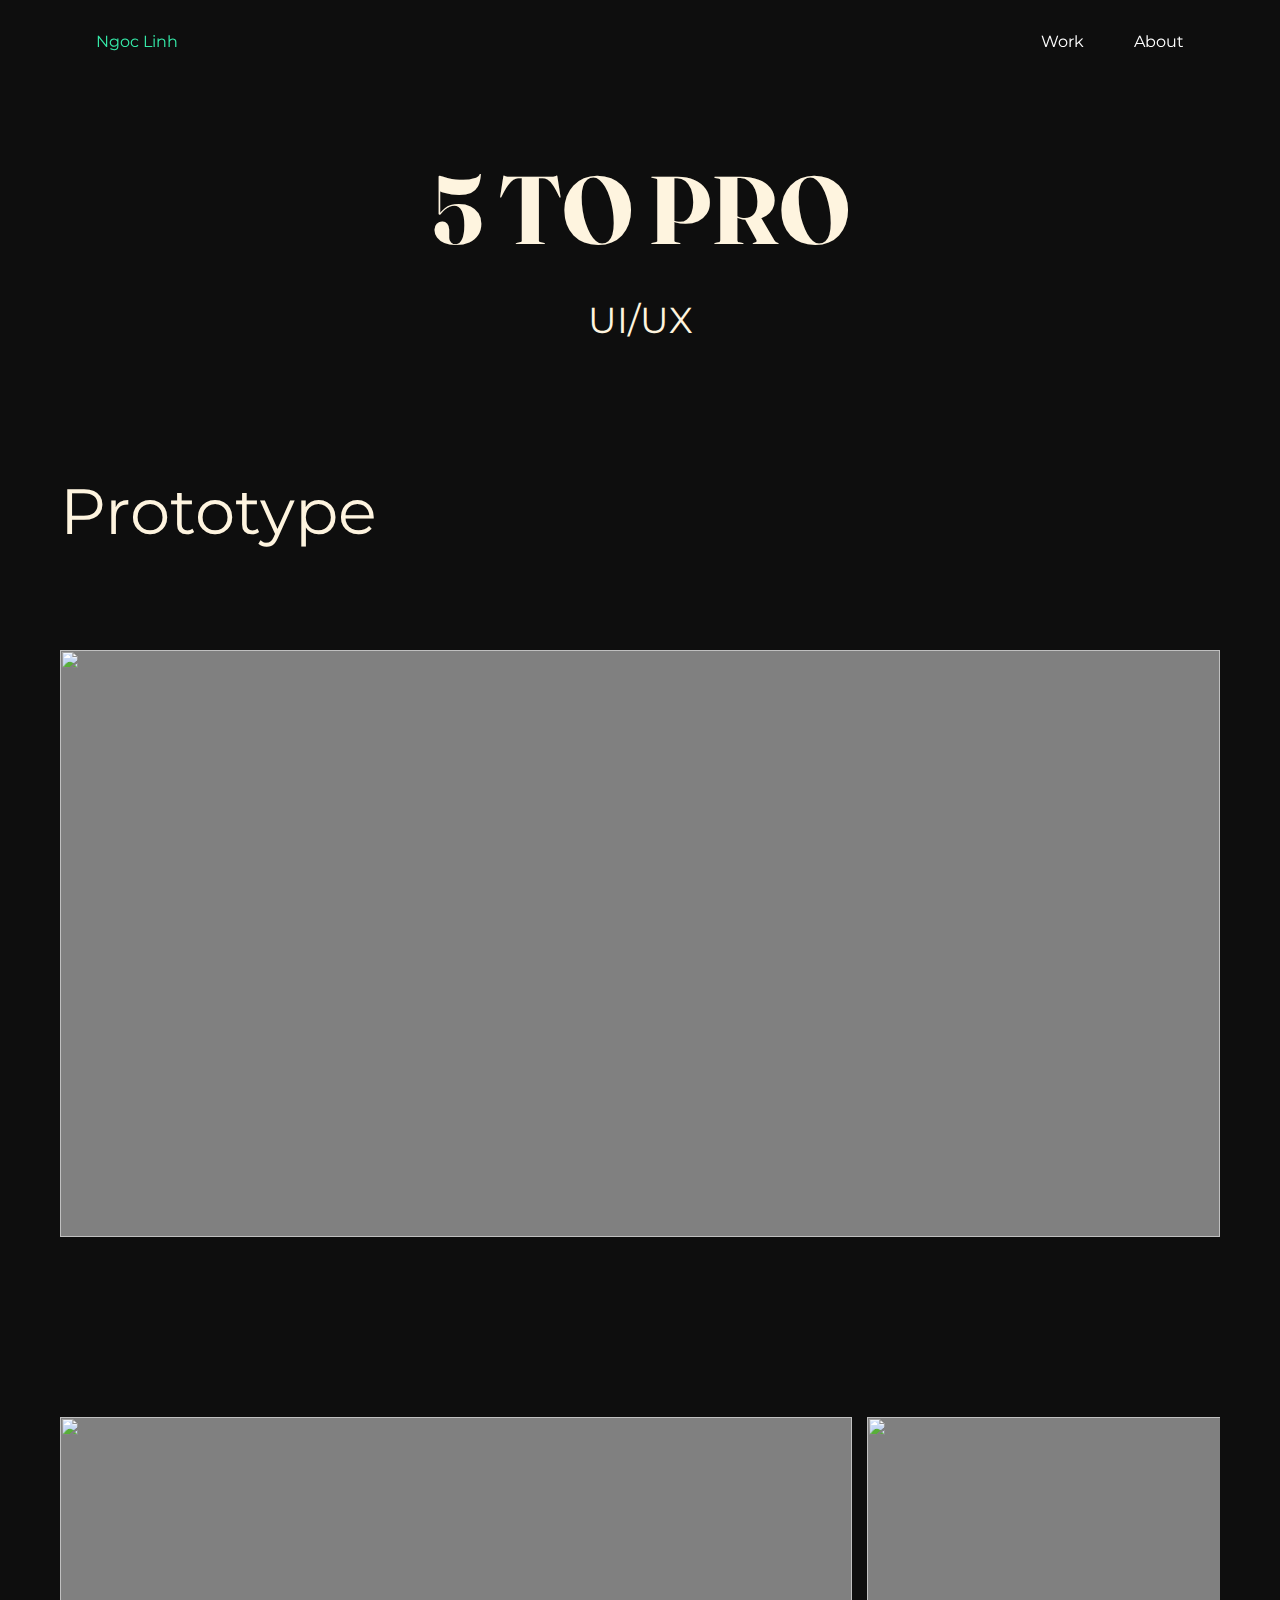
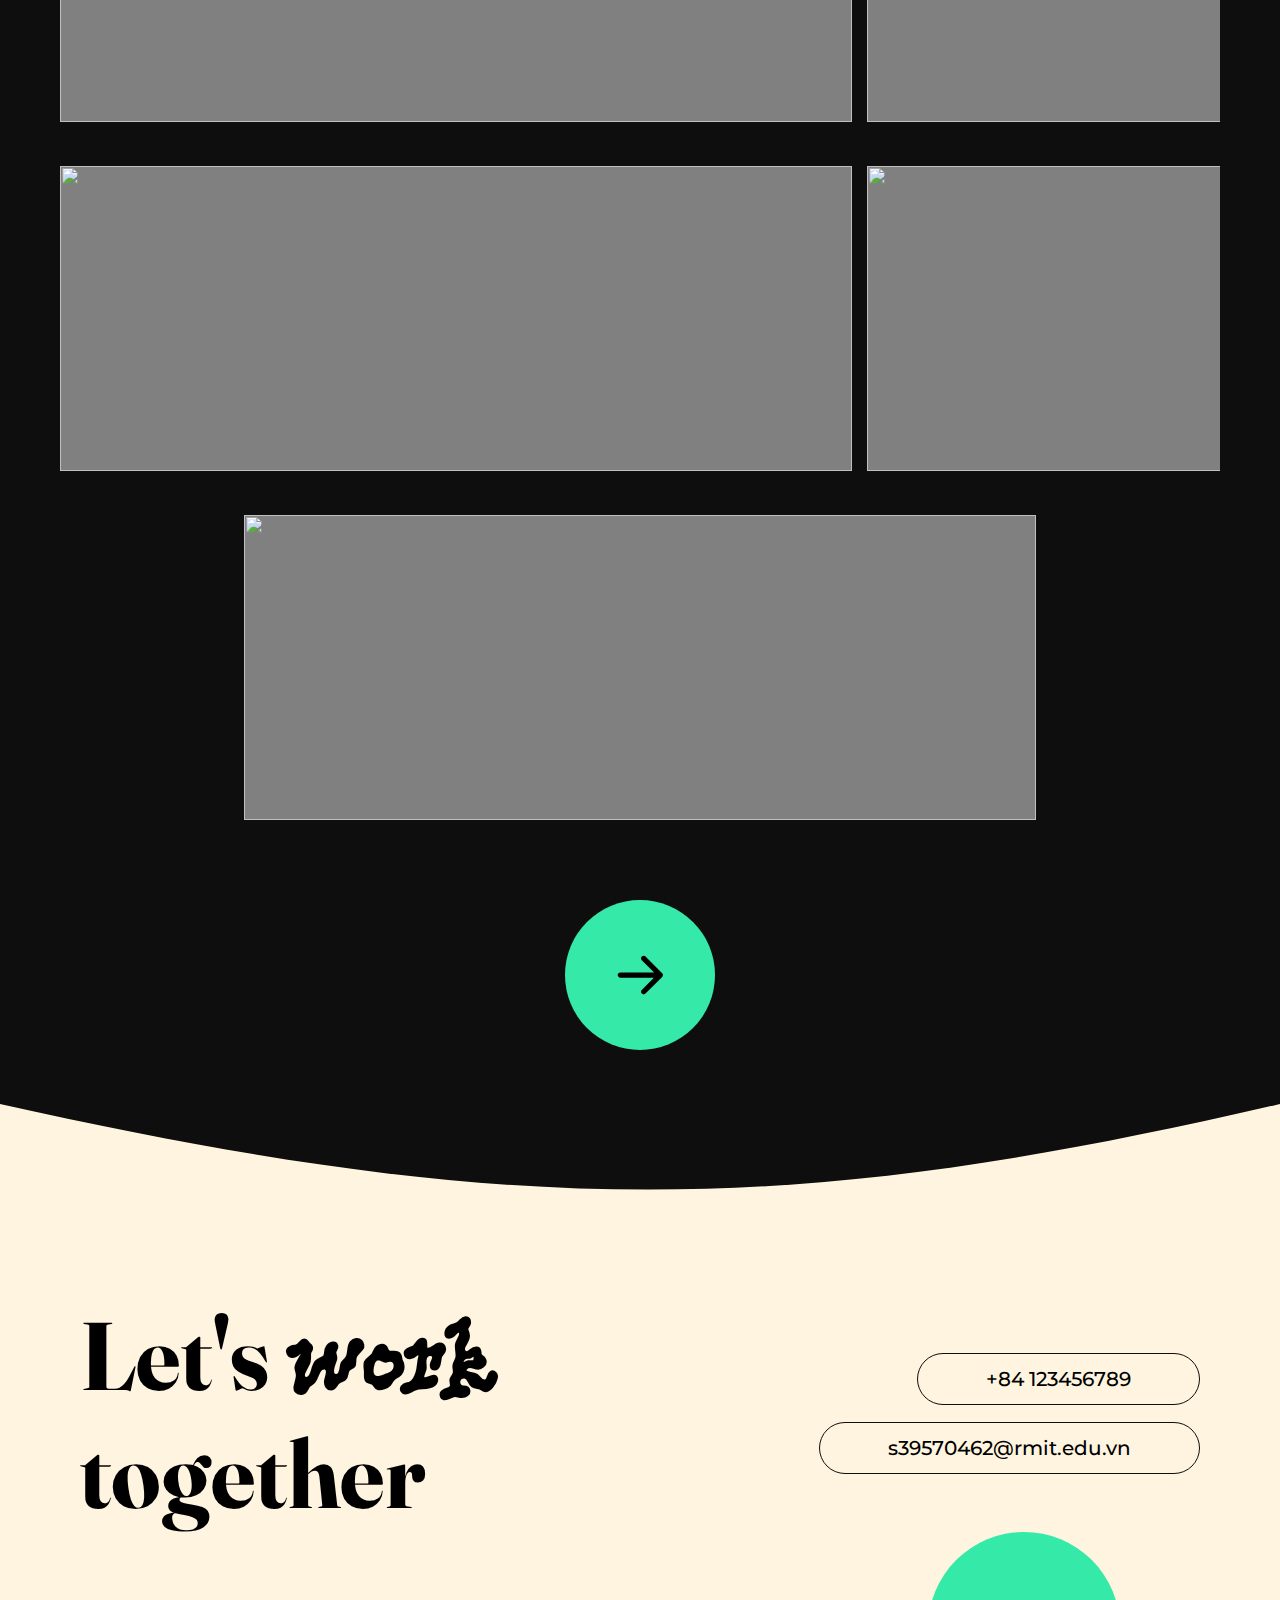
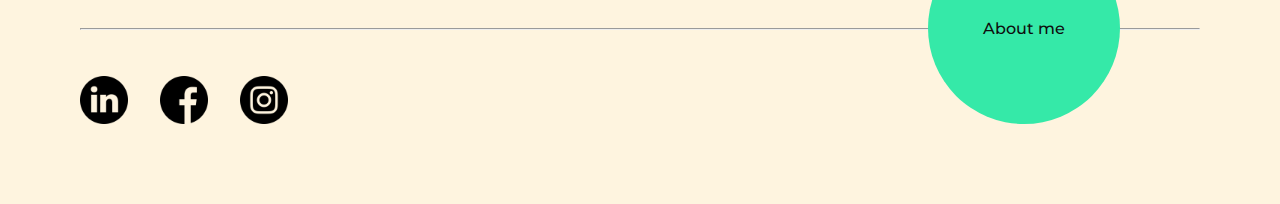
==== 5topro.html @ 60afc67a "update" ====
<!DOCTYPE html>
<html lang="en">
	<head>
		<!-- BASIC META TAGS -->
		<meta charset="UTF-8" />
		<meta http-equiv="X-UA-Compatible" content="IE=edge" />
		<meta name="viewport" content="width=device-width, initial-scale=1.0" />
		<!-- description of the page (ideally, 150-160 words) -->
		<meta
			name="description"
			content="This is a portfolio webpage for assignment 2 by Ngoc Linh who is a designer."
		/>
		<meta
			name="keywords"
			content="HTML, css, portfolio, designer, sound, uiux, developer"
		/>
		<meta name="author" content="Ngoc Linh" />
		<!-- link favicon -->
		<link rel="icon" href="./img/favicon.ico" type="image/x-icon" />
		<!-- link css -->
		<link rel="stylesheet" href="./global.css" />
		<link rel="stylesheet" href="./work-item.css" />
		<link rel="stylesheet" href="./5topro.css" />
		<!-- link fonts -->
		<link rel="preconnect" href="https://fonts.googleapis.com" />
		<link rel="preconnect" href="https://fonts.gstatic.com" crossorigin />
		<link
			href="https://fonts.googleapis.com/css2?family=Fraunces:opsz,wght@9..144,400;9..144,500;9..144,600&display=swap"
			rel="stylesheet"
		/>
		<link rel="stylesheet" href="PicNic-Regular.otf" />
		<link rel="preconnect" href="https://fonts.googleapis.com" />
		<link rel="preconnect" href="https://fonts.gstatic.com" crossorigin />
		<link
			href="https://fonts.googleapis.com/css2?family=Fraunces:opsz,wght@9..144,400;9..144,500;9..144,600&family=Montserrat:wght@400;500;600;700&display=swap"
			rel="stylesheet"
		/>
		<link rel="preconnect" href="https://fonts.googleapis.com" />
		<link rel="preconnect" href="https://fonts.gstatic.com" crossorigin />
		<link
			href="https://fonts.googleapis.com/css2?family=Fraunces:opsz,wght@9..144,400;9..144,500;9..144,600&family=Montserrat:wght@400;500;600;700&display=swap"
			rel="stylesheet"
		/>
		<title>Ngoc Linh</title>
	</head>

	<body>
		<nav>
			<a href="./index.html">Ngoc Linh</a>
			<div class="nav__button">
				<a href="./work.html">Work</a>
				<a href="./about.html">About</a>
			</div>
		</nav>
		<main id="main">
			<div class="title">
				<h1>5 TO PRO</h1>
				<h2>UI/UX</h2>
			</div>
			<h2>Prototype</h2>
			<img class="main-img" src="" alt="" />
			<div class="show">
				<div>
					<div class="group">
						<img src="" alt="" />
						<img class="reversed" src="" alt="" />
					</div>
					<div class="group">
						<img src="" alt="" />
						<img class="reversed" src="" alt="" />
					</div>
					<img src="" alt="" />
				</div>
			</div>
			<a class="bottom-btn" href=""
				><img src="./img/right-arrow.svg" alt=""
			/></a>
		</main>
		<img class="main-bottom" src="./img/content_bottom.svg" alt="" />

		<footer>
			<div class="info">
				<h3 class="message">
					Let's <span class="PicNic_p"> work</span> together
				</h3>
				<div class="contact">
					<p>+84 123456789</p>
					<p>s39570462@rmit.edu.vn</p>
				</div>
			</div>
			<div class="more">
				<hr />
				<a href="./about.html"
					><button class="about_me_btn">About me</button></a
				>
				<div class="social-img">
					<img src="./img/linkedin.png" alt="linkin" />
					<img src="./img/facebook.png" alt="fb" />
					<img src="./img/instagram.png" alt="ins" />
				</div>
			</div>
		</footer>
		<script src="./script.js"></script>
	</body>
</html>
---- global.css ----
* {
	padding: 0;
	margin: 0;
	box-sizing: border-box;
}

html {
	scroll-behavior: smooth;
	font-size: 16px;
}

@font-face {
	font-family: Fraunces;
	src: url("./fonts/Fraunces/Fraunces_9pt_Soft-Regular.ttf");
}

@font-face {
	font-family: PicNic;
	src: url("./fonts/PicNic/PicNic-Regular.woff");
}

@font-face {
	font-family: Montserrat;
	src: url("./fonts/Montserrat/Montserrat-Regular.ttf");
	font-weight: 400;
}

@font-face {
	font-family: Montserrat;
	src: url("./fonts/Montserrat/Montserrat-Medium.ttf");
	font-weight: 500;
}

:root {
	--primary: #35e9a8;
	--secondary: #fef4df;
}

a {
	color: black;
	text-decoration: none;
	z-index: 3;
}

a:active {
}

a:visited {
	text-decoration: none;
	color: black;
}

.PicNic_p {
	font-family: PicNic;
}

.Fraunces_p {
	font-family: Fraunces;
}

body {
	background-color: #fef4df;
	font-family: PicNic;
	src: url(PicNic-Regular.otf);
	font-family: "Fraunces", serif;
	font-family: "Montserrat", sans-serif;
	position: relative;
	width: 100%;
	overflow-x: hidden;
}

nav {
	width: 100vw;
	overflow: hidden;
	display: flex;
	position: fixed;
	padding: 0 11rem;
	padding-top: 4rem;
	padding-bottom: 1.3rem;
	left: 0;
	align-items: center;
	z-index: 3;
	justify-content: space-between;
	background-color: transparent;
	z-index: 4;
	transition: 0.3s;
}

nav > a {
	color: var(--primary) !important;
}

.nav__button {
	display: flex;
	gap: 50px;
}

.nav__button > a {
	color: white !important;
}

.nav_scroll {
	background-color: #0e0e0e;
}

main {
	position: relative;
	overflow: hidden;
	padding: 0;
	background-color: #0e0e0e;
}

.main-bottom {
	width: 100%;
	object-fit: cover;
}

.hero-section .arrow {
	position: absolute;
	width: 14rem;
	height: 14rem;
	right: 12rem;
	bottom: 9rem;
	z-index: 3;
	transition: 0.3s;
	cursor: pointer;
	transform-origin: 50% 50%;
}

.hero-section .arrow:hover {
	rotate: -25deg;
}

footer {
	padding: 0 15.625rem;
	padding-bottom: 7.8rem;
}

footer > .info {
	display: grid;
	grid-template-columns: 1fr 1fr;
	margin-top: 100px;
	align-items: center;
}

footer .message {
	font-family: Fraunces;
	font-size: 6rem;
}

footer .contact {
	display: flex;
	flex-direction: column;
	align-items: flex-end;
	gap: 17px;
}

footer .contact > p {
	cursor: pointer;
	padding: 13px 68px;
	border-radius: 999px;
	border: 1px solid #0e0e0e;
	width: max-content;
	font-family: Montserrat;
	font-weight: 500;
	font-size: 1.25rem;
	transition: 0.3s;
}

footer .contact > p:hover {
	background-color: #0e0e0e;
	color: var(--secondary);
}

footer .more {
	position: relative;
	display: flex;
	justify-content: flex-end;
}

footer hr {
	position: absolute;
	width: 100%;
	top: 6rem;
	left: 0;
}

footer .about_me_btn {
	width: 12rem;
	height: 12rem;
	margin-right: 11rem;
	background-color: var(--primary);
	border: none;
	outline: none;
	border-radius: 999px;
	color: #0e0e0e;
	font-family: Montserrat;
	font-weight: 500;
	font-size: 1rem;
	cursor: pointer;
	z-index: 2;
}

footer .social-img {
	display: flex;
	gap: 2rem;
	position: absolute;
	bottom: 0;
	left: 0;
}

footer .social-img img {
	display: flex;
	gap: 2rem;
	width: 3rem;
	height: 3rem;
	object-fit: contain;
}

@media (max-width: 1440px) {
	nav {
		padding: 2rem 6rem;
	}

	html {
		font-size: 16px;
	}

	footer {
		padding: 0 5rem;
		padding-bottom: 5rem;
	}

	footer .about_me_btn {
		margin-right: 5rem !important;
	}

	.arrow {
		width: 10rem !important;
		height: 10rem !important;
		right: 5rem !important;
	}
}

@media (max-width: 1200px) {
	main {
		padding: 0 60px;
		padding-top: 200px;
		padding-bottom: 150px;
	}

	nav {
		padding: 2rem 3.9rem;
	}

	html {
		font-size: 16px;
	}

	.arrow {
		width: 8rem !important;
		height: 8rem !important;
		right: 50px !important;
		bottom: 0px !important;
		transform: translateY(50%);
	}

	footer {
		padding: 0 5rem;
		padding-bottom: 5rem;
	}

	footer hr {
		background-color: #0e0e0e;
	}
}

@media (max-width: 800px) {
	html {
		font-size: 15px;
	}

	main {
		padding: 0 15px;
		padding-top: 112px;
		padding-bottom: 80px;
	}

	nav {
		padding: 50px 20px !important;
	}

	.arrow {
		width: 100px !important;
		height: 100px !important;
		right: 50px !important;
		bottom: 0px !important;
		transform: translateY(20%);
	}

	footer {
		padding: 0 20px;
		padding-bottom: 60px;
	}

	footer > .info {
		position: relative;
		width: 100%;
		grid-template-columns: 200px;
		margin-top: 35px;
		margin-bottom: 20px;
		align-items: end;
		padding-bottom: 50px;
	}

	footer > .info > .contact {
		position: absolute;
		right: 0;
		bottom: 0;
	}

	footer > .info > .message {
		font-size: 36px;
	}

	footer .contact > p {
		font-size: 10px;
		padding: 13px 20px;
	}

	footer .contact > p:nth-child(2) {
		padding: 13px 40px;
	}

	footer .about_me_btn {
		margin-right: 50px !important;
		width: 100px;
		height: 100px;
		font-size: 10px;
	}
	footer hr {
		top: 50px;
	}

	footer .social-img {
		gap: 16px;
	}

	footer .social-img img {
		width: 30px;
		height: 30px;
	}
}
---- work-item.css ----
main {
	padding: 0 250px;
	padding-top: 172px;
	padding-bottom: 50px;
}

.title {
	display: flex;
	justify-content: space-between;
	align-items: center;
}

.title h1,
.title h2 {
	color: var(--secondary);
}

.title h1 {
	font-family: Fraunces;
	font-size: 96px;
}

.title h2 {
	font-family: Montserrat;
	font-size: 36px;
	font-weight: 400;
}

.main-img {
	width: 100%;
	margin-top: 80px;
	aspect-ratio: 5/3;
	background-color: gray;
}

main > h2 {
	color: var(--secondary);
	font-family: Montserrat;
	font-size: 64px;
	font-weight: 400;
	margin-top: 130px;
}

.show {
	margin: 0 -250px;
	padding: 20px 250px;
	width: 100vw;
	margin-top: 40px;
	overflow: auto;
}

.show div {
	display: flex;
	gap: 130px;
	width: max-content;
}

.show img {
	width: 556px;
	height: 431px;
	background-color: gray;
}

.bottom-btn {
	display: block;
	width: fit-content;
	margin: 0 auto;
	margin-top: 120px;
}

.bottom-btn img {
    width: 230px;
    height: 230px;
}

@media (max-width: 1400px) {
	main {
		padding: 0 60px;
		padding-top: 150px;
		padding-bottom: 50px;
	}

	.title {
		flex-direction: column;
		gap: 30px;
	}

    .title h1 {
        text-align: center;
    }

	.main-img {
		margin-top: 100px;
	}

	.show {
		margin: 0 -60px;
		padding: 20px 60px;
		width: 100vw;
		margin-top: 40px;
		overflow: auto;
	}

	.show img {
		width: 452px;
		height: 353px;
	}

	.bottom-btn {
		margin-top: 80px;
	}

	.bottom-btn img {
		width: 150px;
		height: 150px;
	}
}

@media (max-width: 800px) {
	main {
		padding: 0 20px;
		padding-top: 120px;
		padding-bottom: 20px;
	}

	.title {
		gap: 10px;
	}

	.title h1 {
		font-size: 40px;
	}

	.title h2 {
		font-size: 20px;
	}

	main > h2 {
		font-size: 24px;
		font-weight: 400;
		text-align: center;
		margin-top: 68px;
	}

	.main-img {
		margin-top: 50px;
	}

	.show {
		margin: 0 -20px;
		padding: 20px 20px;
		width: 100vw;
		margin-top: 40px;
		overflow: auto;
	}

	.show div {
		gap: 20px;
	}

	.show img {
		width: 208px;
		height: 163px;
	}

	.bottom-btn {
		margin-top: 40px;
	}

	.bottom-btn img {
		width: 100px;
		height: 100px;
	}
}
---- 5topro.css ----
.main-img {
	width: 556px;
	height: 431px;
}

.show {
	margin: 0;
	padding: 0;
	width: 100%;
	margin-top: 176px;
}

.show > div {
	width: 100%;
	margin: 0;
	gap: 44px;
	flex-direction: column;
}

.show img {
	width: 792px;
	height: 543px;
	object-fit: cover;
}

.show img.reversed {
	margin-left: auto;
}

.show .group {
	display: flex;
	flex-direction: column;
	width: 100%;
	margin: 0;
	gap: 44px;
}

@media (max-width: 1400px) {
	.main-img {
		width: 100%;
		height: 587px;
	}
	.show .group {
		display: flex;
		flex-direction: row;
		gap: 15px;
	}
	.show img:last-child {
		margin: 0 auto;
	}

	.show img {
		height: 305px;
	}
}

@media (max-width: 800px) {
	.main-img {
		width: 100%;
		height: 209px;
	}
    .show {
        margin-top: 66px;
    }
	.show > div {
		gap: 46px;
	}
	.show .group {
		flex-direction: column;
		gap: 46px;
	}

	.show img {
		width: 273px;
		height: 187px;
		margin: 0 auto;
	}
}
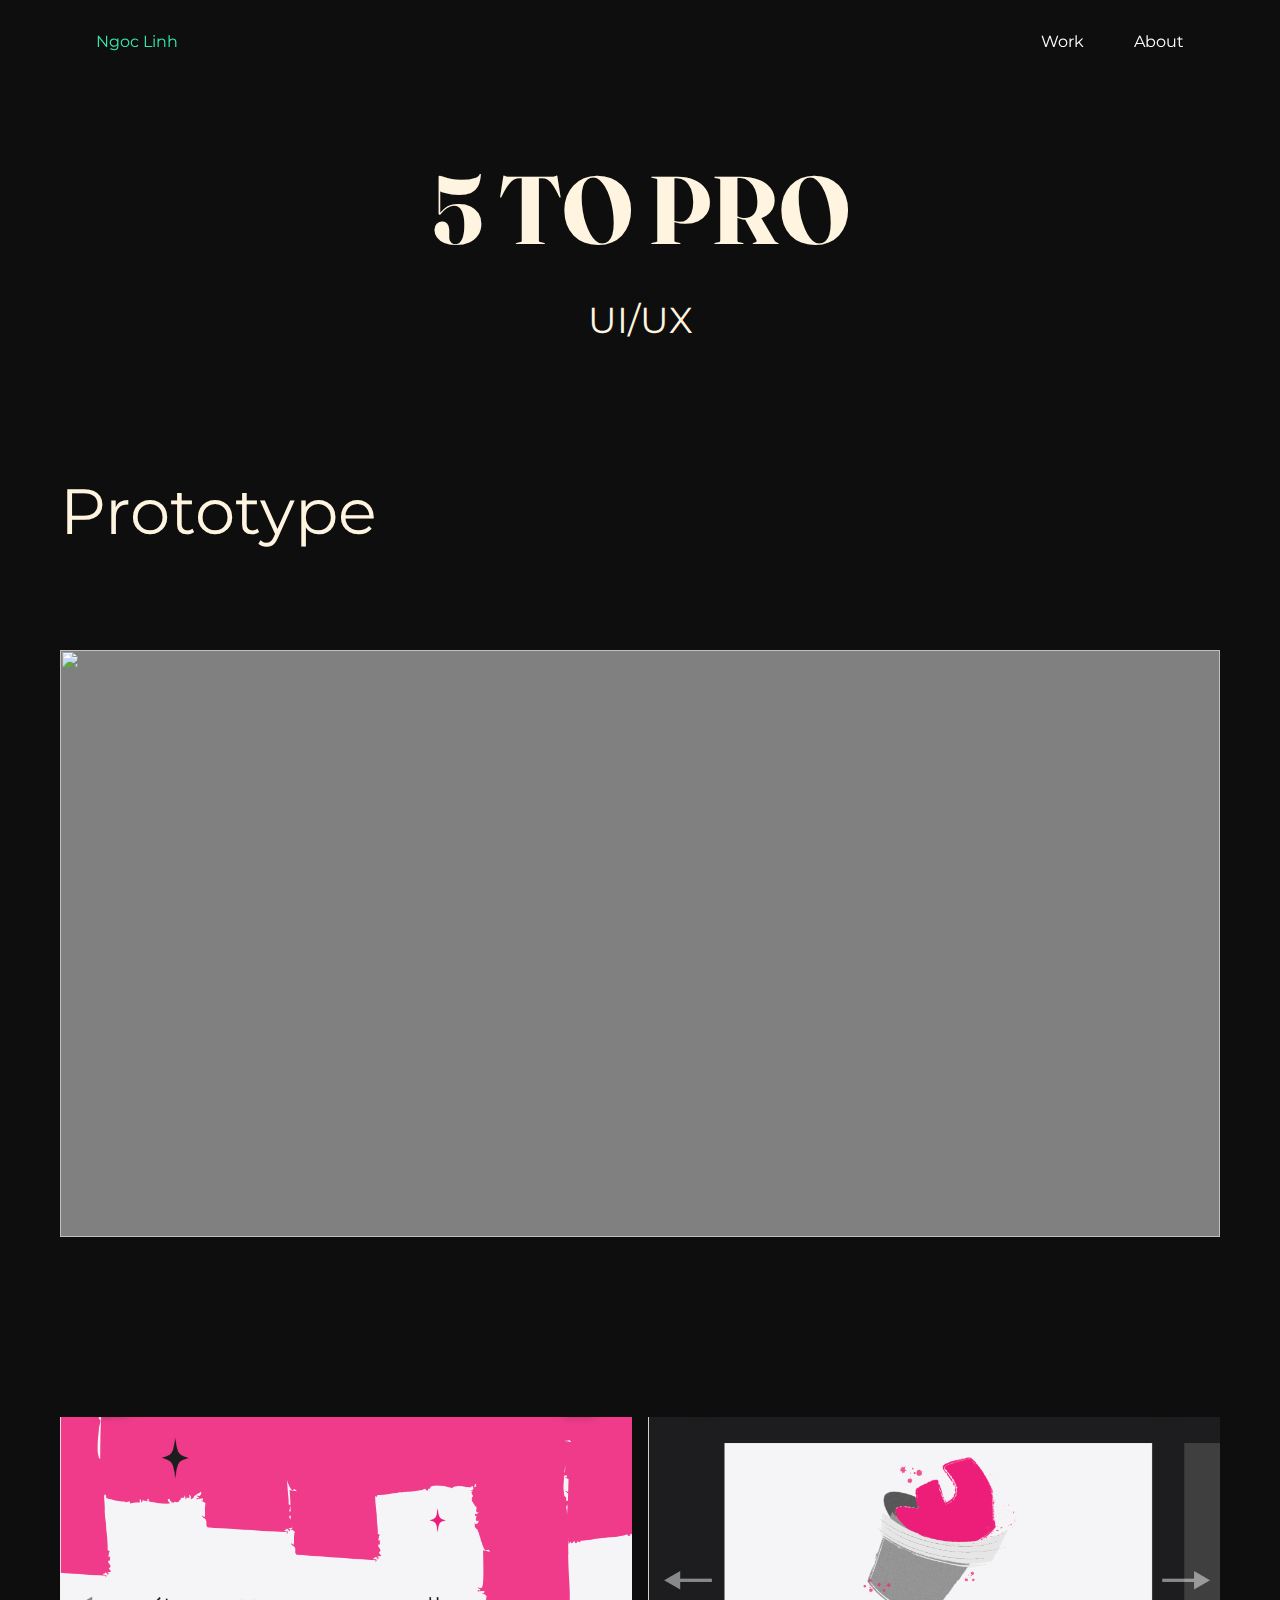
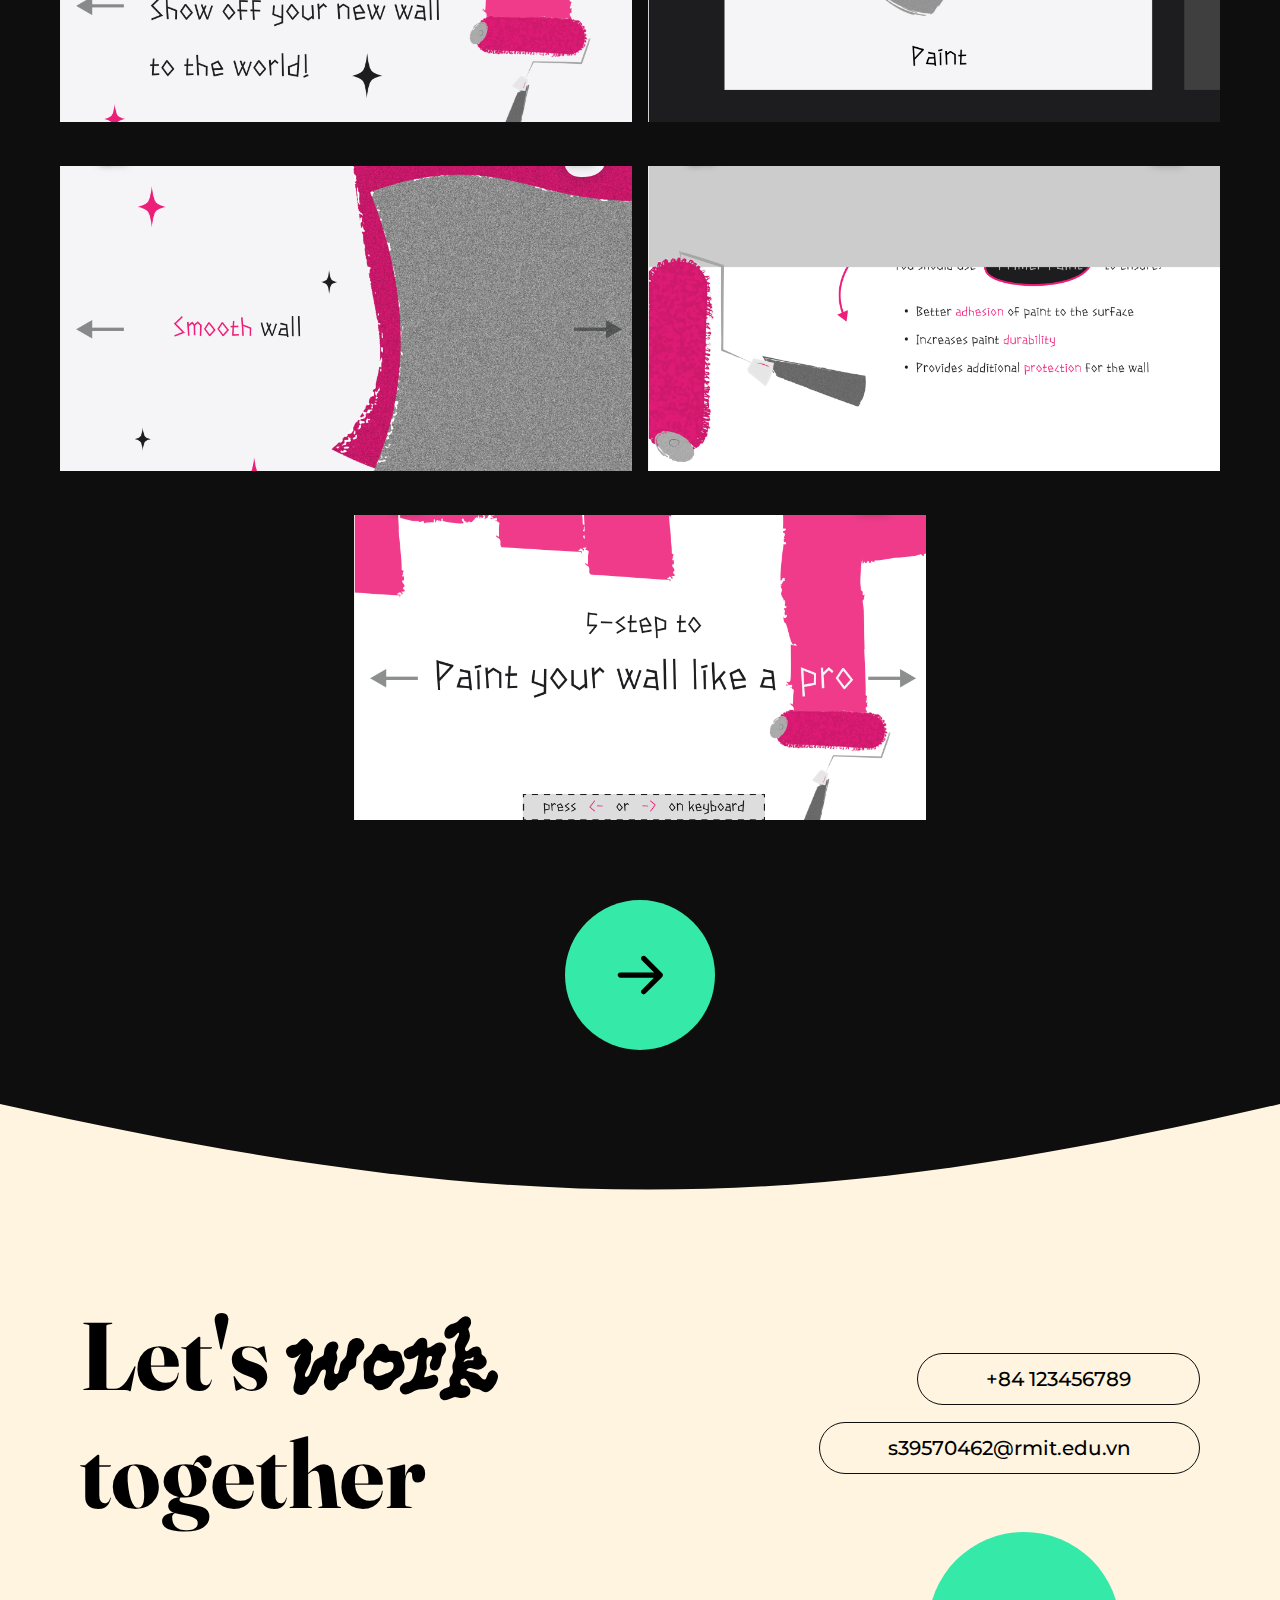
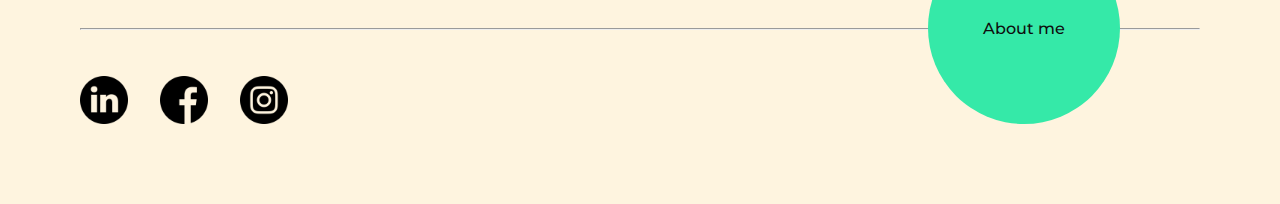
==== commit 70fae8a1: "update image" ====
--- a/5topro.html
+++ b/5topro.html
@@ -62,14 +62,14 @@
 			<div class="show">
 				<div>
 					<div class="group">
-						<img src="" alt="" />
-						<img class="reversed" src="" alt="" />
+						<img src="./img/5topro_1.png" alt="" />
+						<img class="reversed" src="./img/5topro_2.png" alt="" />
 					</div>
 					<div class="group">
-						<img src="" alt="" />
-						<img class="reversed" src="" alt="" />
+						<img src="./img/5topro_3.png" alt="" />
+						<img class="reversed" src="./img/5topro_4.png" alt="" />
 					</div>
-					<img src="" alt="" />
+					<img src="./img/5topro_5.png" alt="" />
 				</div>
 			</div>
 			<a class="bottom-btn" href=""
--- a/global.css
+++ b/global.css
@@ -2,6 +2,26 @@
 	padding: 0;
 	margin: 0;
 	box-sizing: border-box;
+}
+
+::-webkit-scrollbar {
+	height: 9px;
+}
+
+/* Track */
+::-webkit-scrollbar-track {
+	background: transparent;
+}
+
+/* Handle */
+::-webkit-scrollbar-thumb {
+	background: #77777777;
+	border-radius: 999px;
+}
+
+/* Handle on hover */
+::-webkit-scrollbar-thumb:hover {
+	background: #777777ee;
 }
 
 html {
--- a/work-item.css
+++ b/work-item.css
@@ -55,7 +55,7 @@
 	width: max-content;
 }
 
-.show img {
+.show > div > .show__item {
 	width: 556px;
 	height: 431px;
 	background-color: gray;
@@ -69,8 +69,8 @@
 }
 
 .bottom-btn img {
-    width: 230px;
-    height: 230px;
+	width: 230px;
+	height: 230px;
 }
 
 @media (max-width: 1400px) {
@@ -85,9 +85,9 @@
 		gap: 30px;
 	}
 
-    .title h1 {
-        text-align: center;
-    }
+	.title h1 {
+		text-align: center;
+	}
 
 	.main-img {
 		margin-top: 100px;
--- a/5topro.css
+++ b/5topro.css
@@ -40,7 +40,11 @@
 		width: 100%;
 		height: 587px;
 	}
+    .show {
+        width: 100%;
+    }
 	.show .group {
+        width: 100%;
 		display: flex;
 		flex-direction: row;
 		gap: 15px;
@@ -50,6 +54,7 @@
 	}
 
 	.show img {
+        max-width: calc(50% - 8px);
 		height: 305px;
 	}
 }
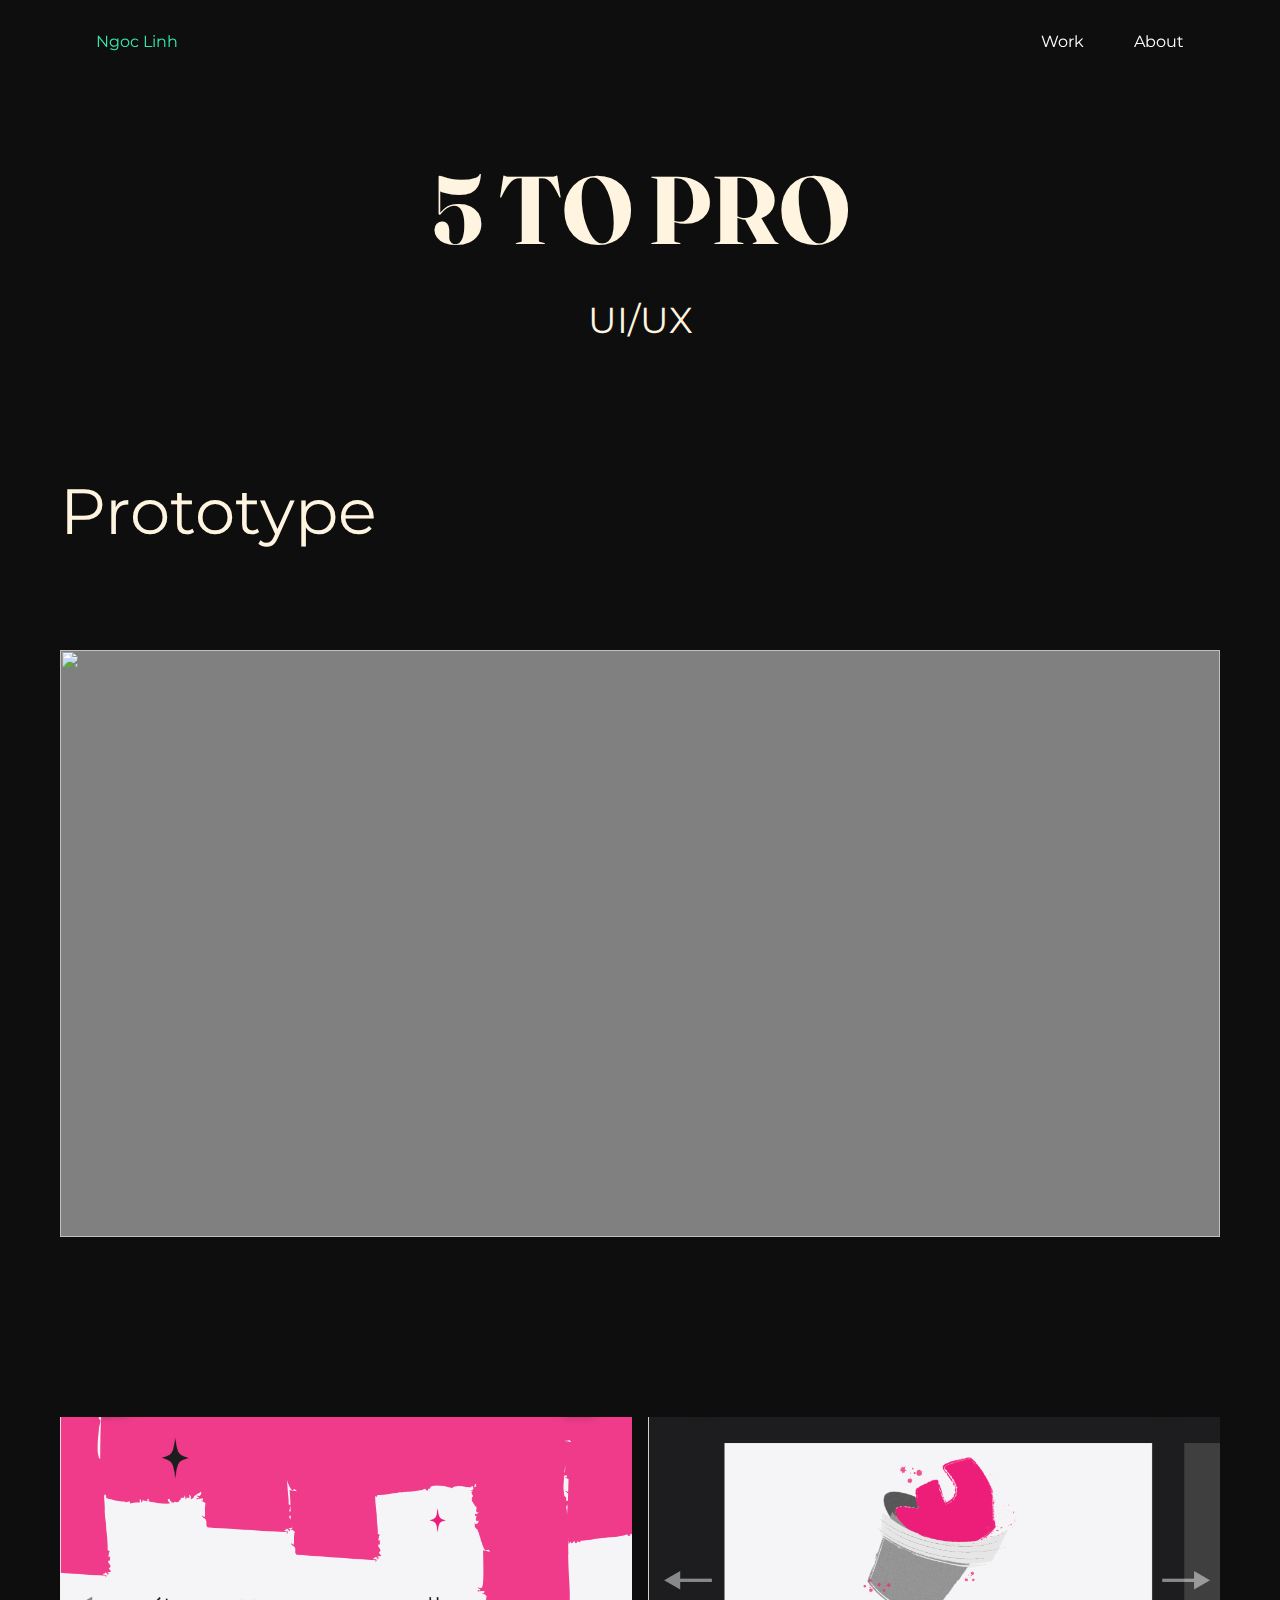
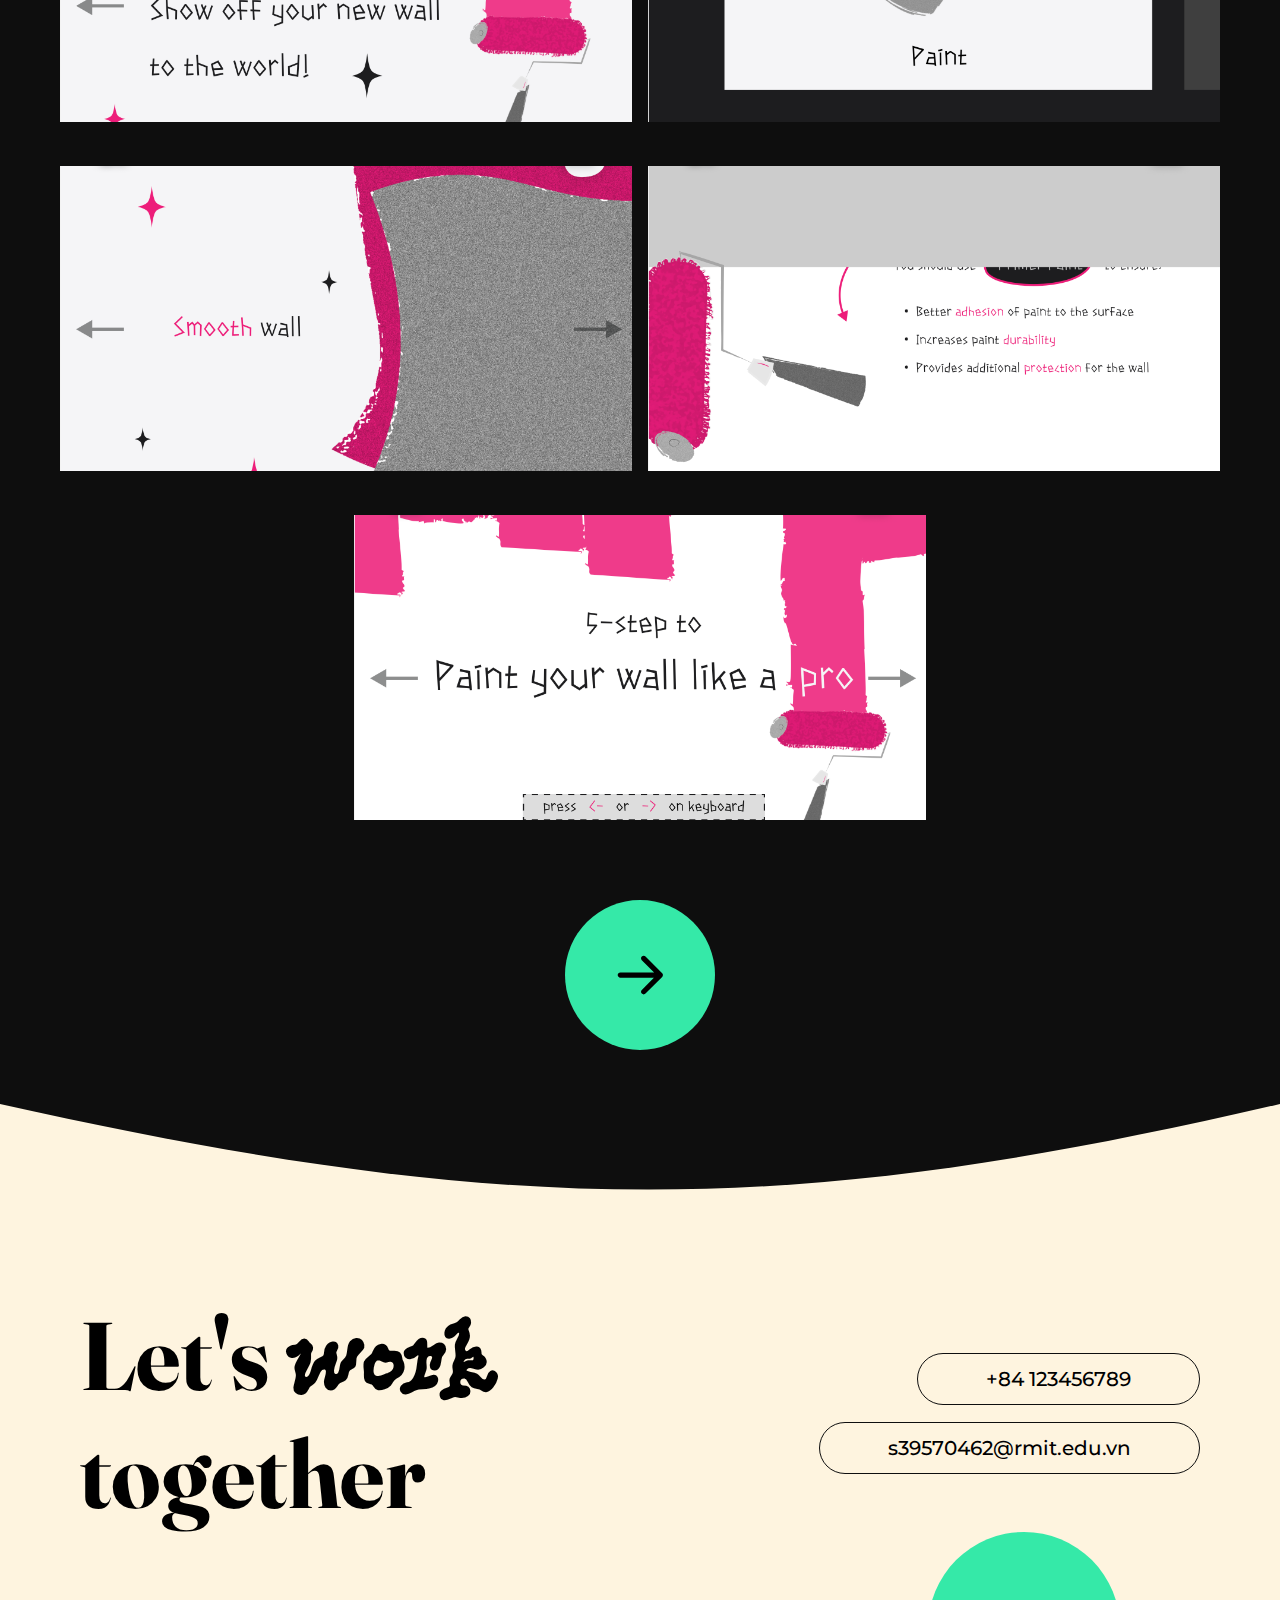
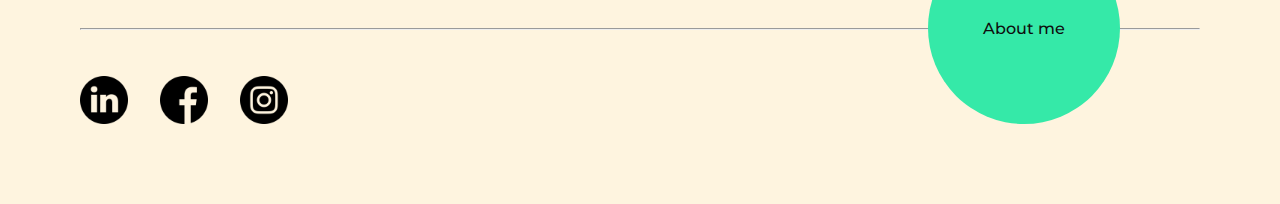
==== commit 4758340e: "update" ====
--- a/5topro.html
+++ b/5topro.html
@@ -72,8 +72,8 @@
 					<img src="./img/5topro_5.png" alt="" />
 				</div>
 			</div>
-			<a class="bottom-btn" href=""
-				><img src="./img/right-arrow.svg" alt=""
+			<a class="bottom-btn" href="./mek.html"
+				><img class="next-btn" src="./img/right-arrow.svg" alt=""
 			/></a>
 		</main>
 		<img class="main-bottom" src="./img/content_bottom.svg" alt="" />
--- a/global.css
+++ b/global.css
@@ -110,6 +110,19 @@
 	color: var(--primary) !important;
 }
 
+nav > a:hover {
+	color: var(--primary) !important;
+	text-decoration: underline;
+}
+
+nav a:hover {
+	color: var(--primary) !important;
+}
+
+nav a:active {
+	text-decoration: underline;
+}
+
 .nav__button {
 	display: flex;
 	gap: 50px;
@@ -133,6 +146,21 @@
 .main-bottom {
 	width: 100%;
 	object-fit: cover;
+}
+
+.next-btn {
+	background-color: var(--primary);
+	width: fit-content;
+	height: fit-content;
+	border-radius: 999px;
+	transition: 0.3s;
+}
+
+.next-btn:hover {
+	background-color: var(--secondary);
+	width: fit-content;
+	height: fit-content;
+	border-radius: 999px;
 }
 
 .hero-section .arrow {
@@ -219,6 +247,12 @@
 	font-size: 1rem;
 	cursor: pointer;
 	z-index: 2;
+	transition: 0.3s;
+}
+
+footer .about_me_btn:hover {
+	background: #0e0e0e;
+	color: var(--primary);
 }
 
 footer .social-img {
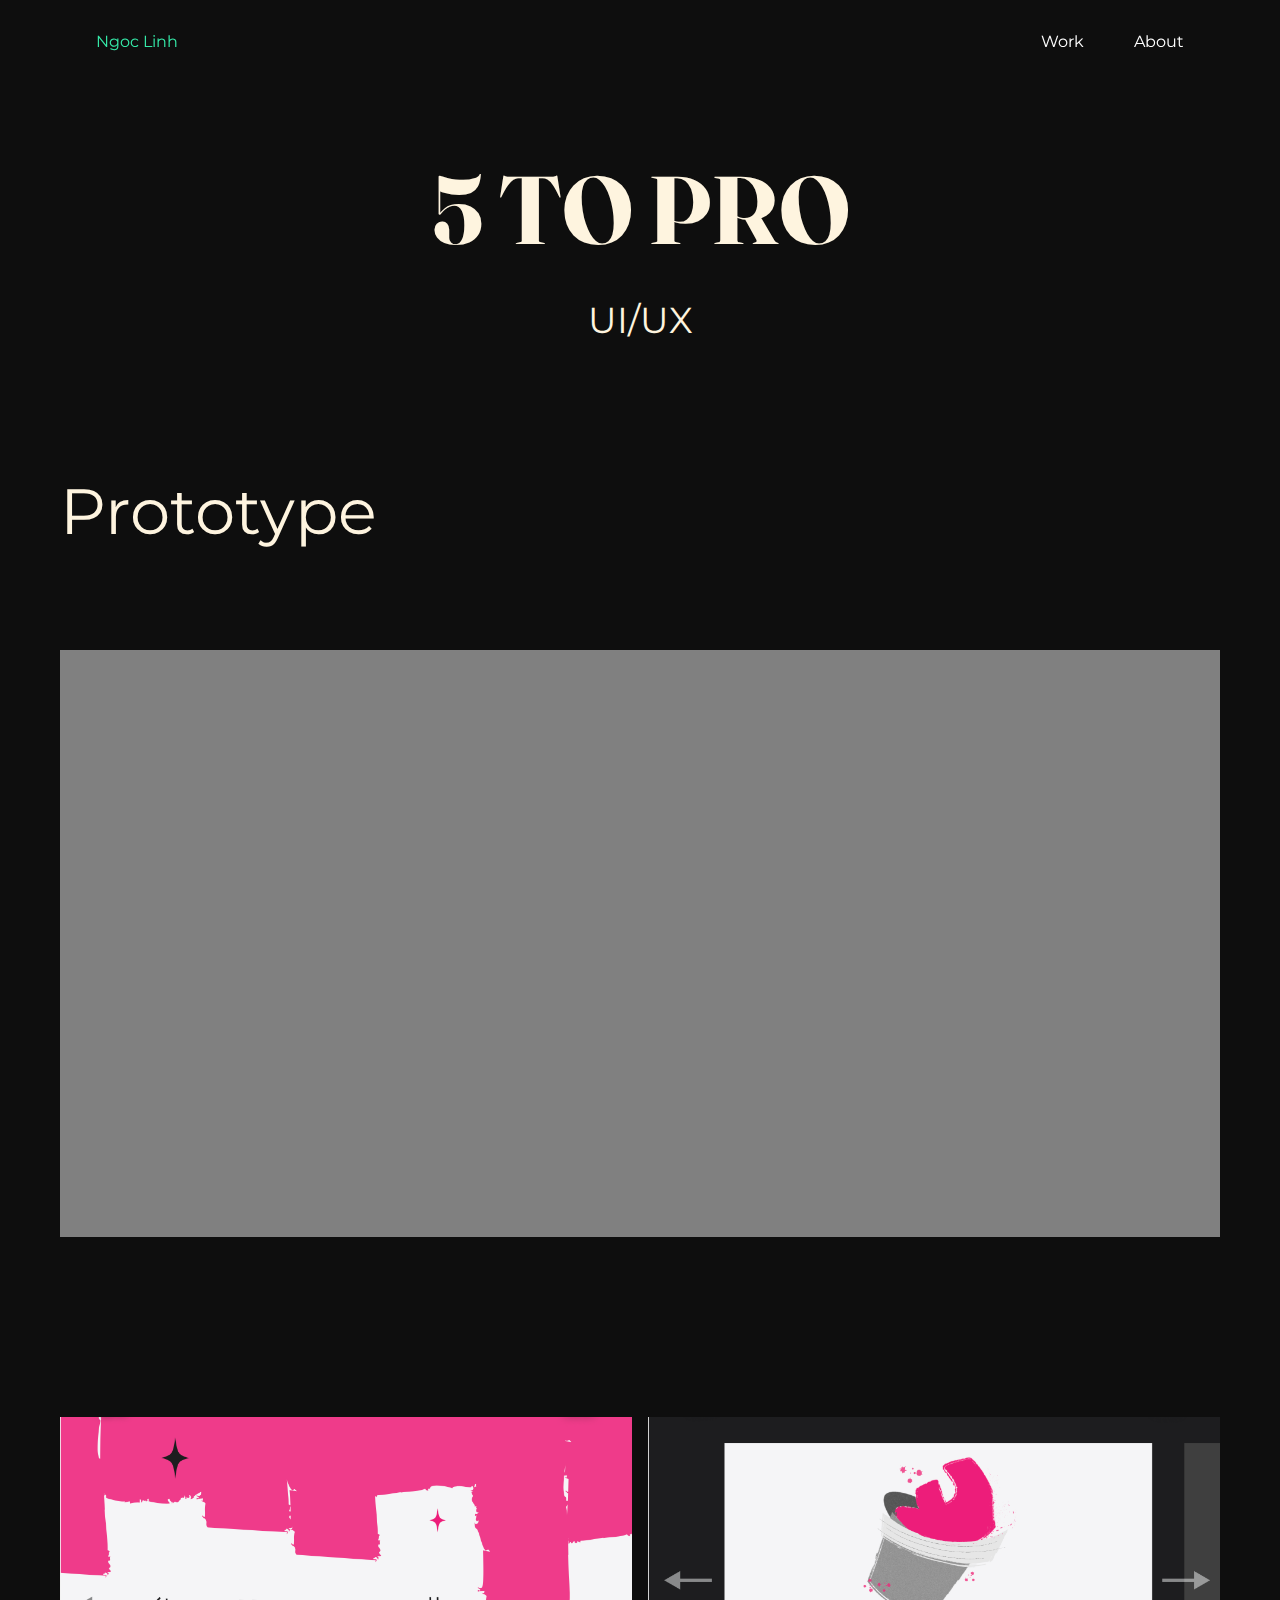
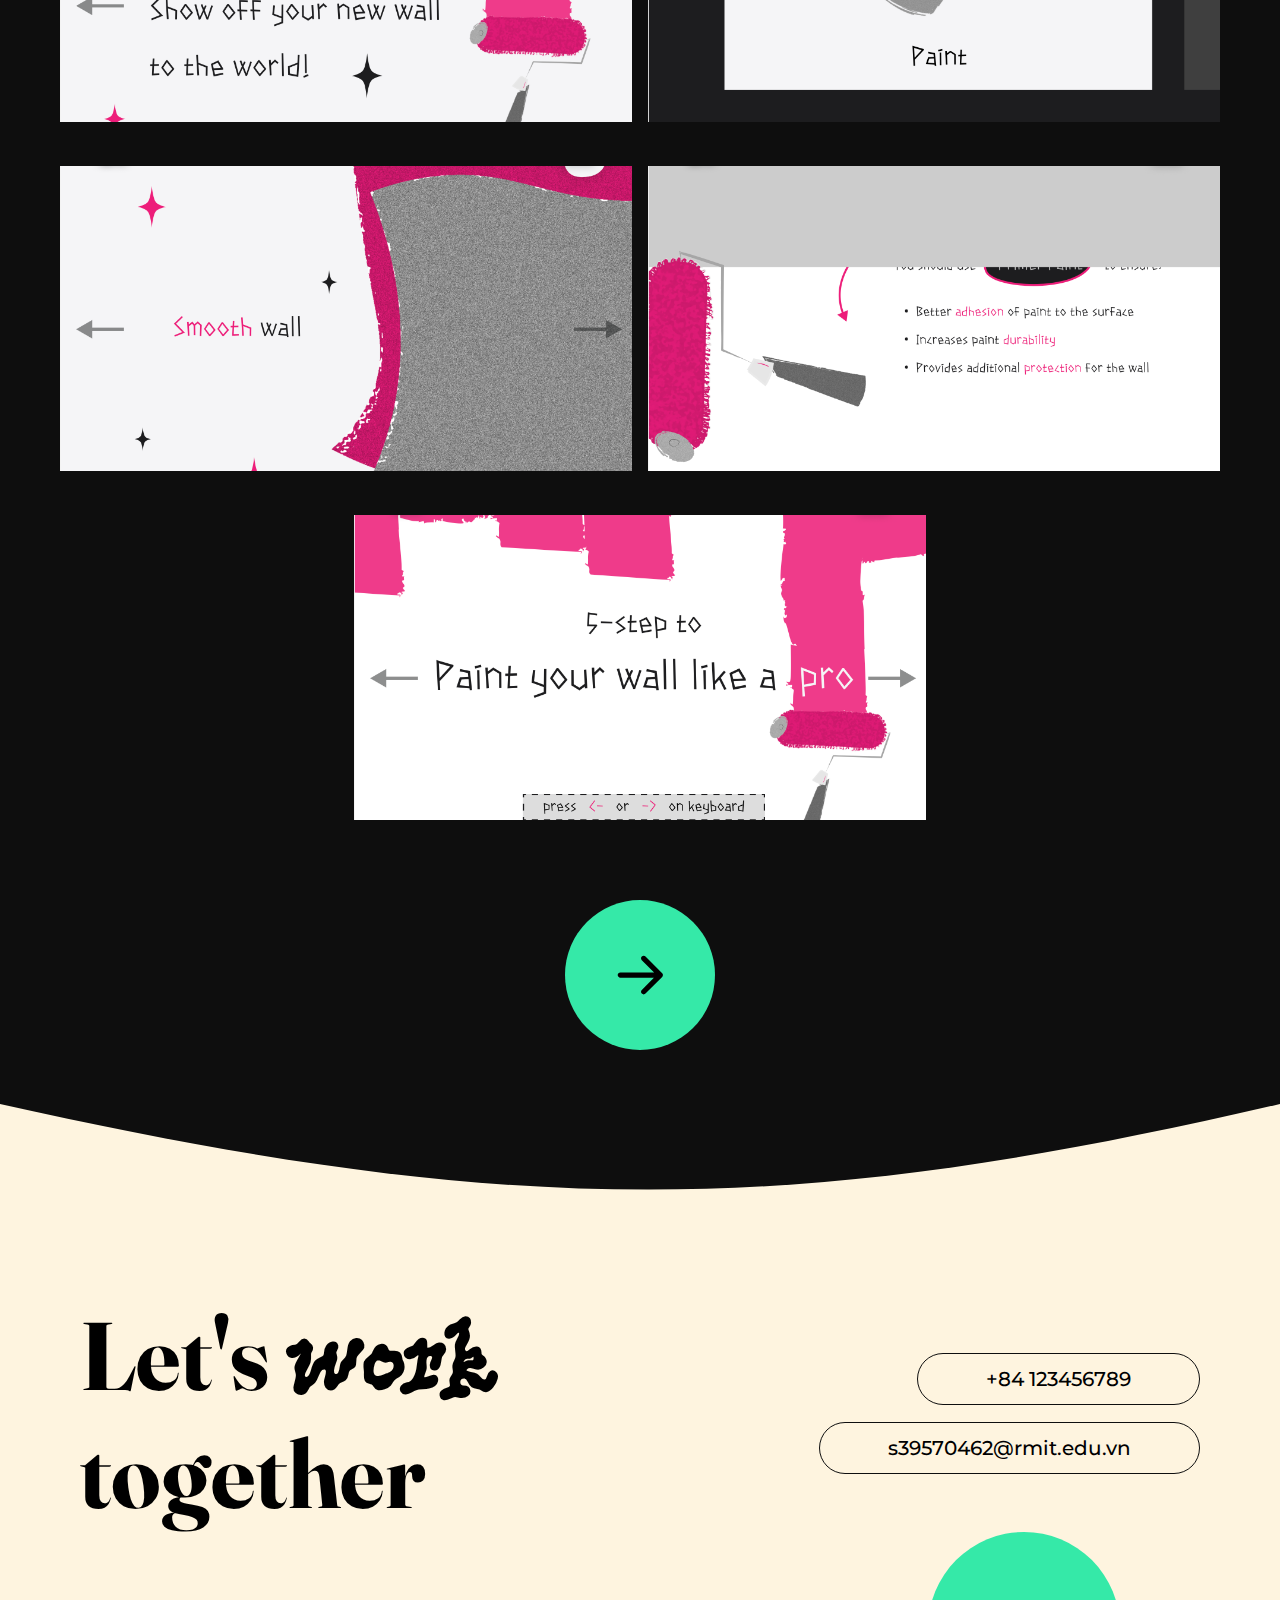
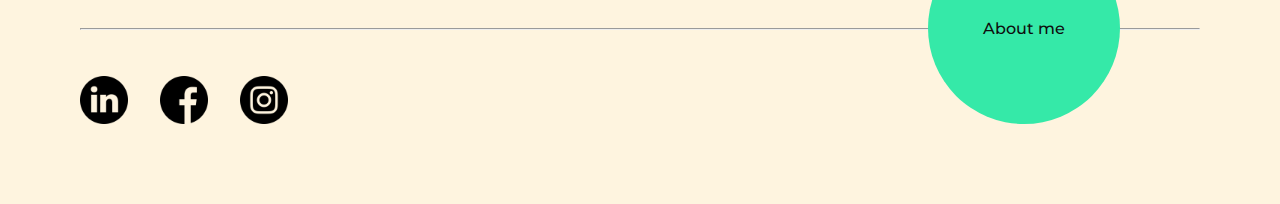
==== commit 0bd3fb72: "add video" ====
--- a/5topro.html
+++ b/5topro.html
@@ -58,7 +58,14 @@
 				<h2>UI/UX</h2>
 			</div>
 			<h2>Prototype</h2>
-			<img class="main-img" src="" alt="" />
+			<iframe
+				class="main-img"
+				src="https://www.youtube.com/embed/ndMf_LxJ6ts"
+				title="Con Mèo Béo (Lyric Video) | R.list | TRONG IM Ở LẶNG"
+				frameborder="0"
+				allow="accelerometer; autoplay; clipboard-write; encrypted-media; gyroscope; picture-in-picture; web-share"
+				allowfullscreen
+			></iframe>
 			<div class="show">
 				<div>
 					<div class="group">
--- a/global.css
+++ b/global.css
@@ -158,8 +158,6 @@
 
 .next-btn:hover {
 	background-color: var(--secondary);
-	width: fit-content;
-	height: fit-content;
 	border-radius: 999px;
 }
 
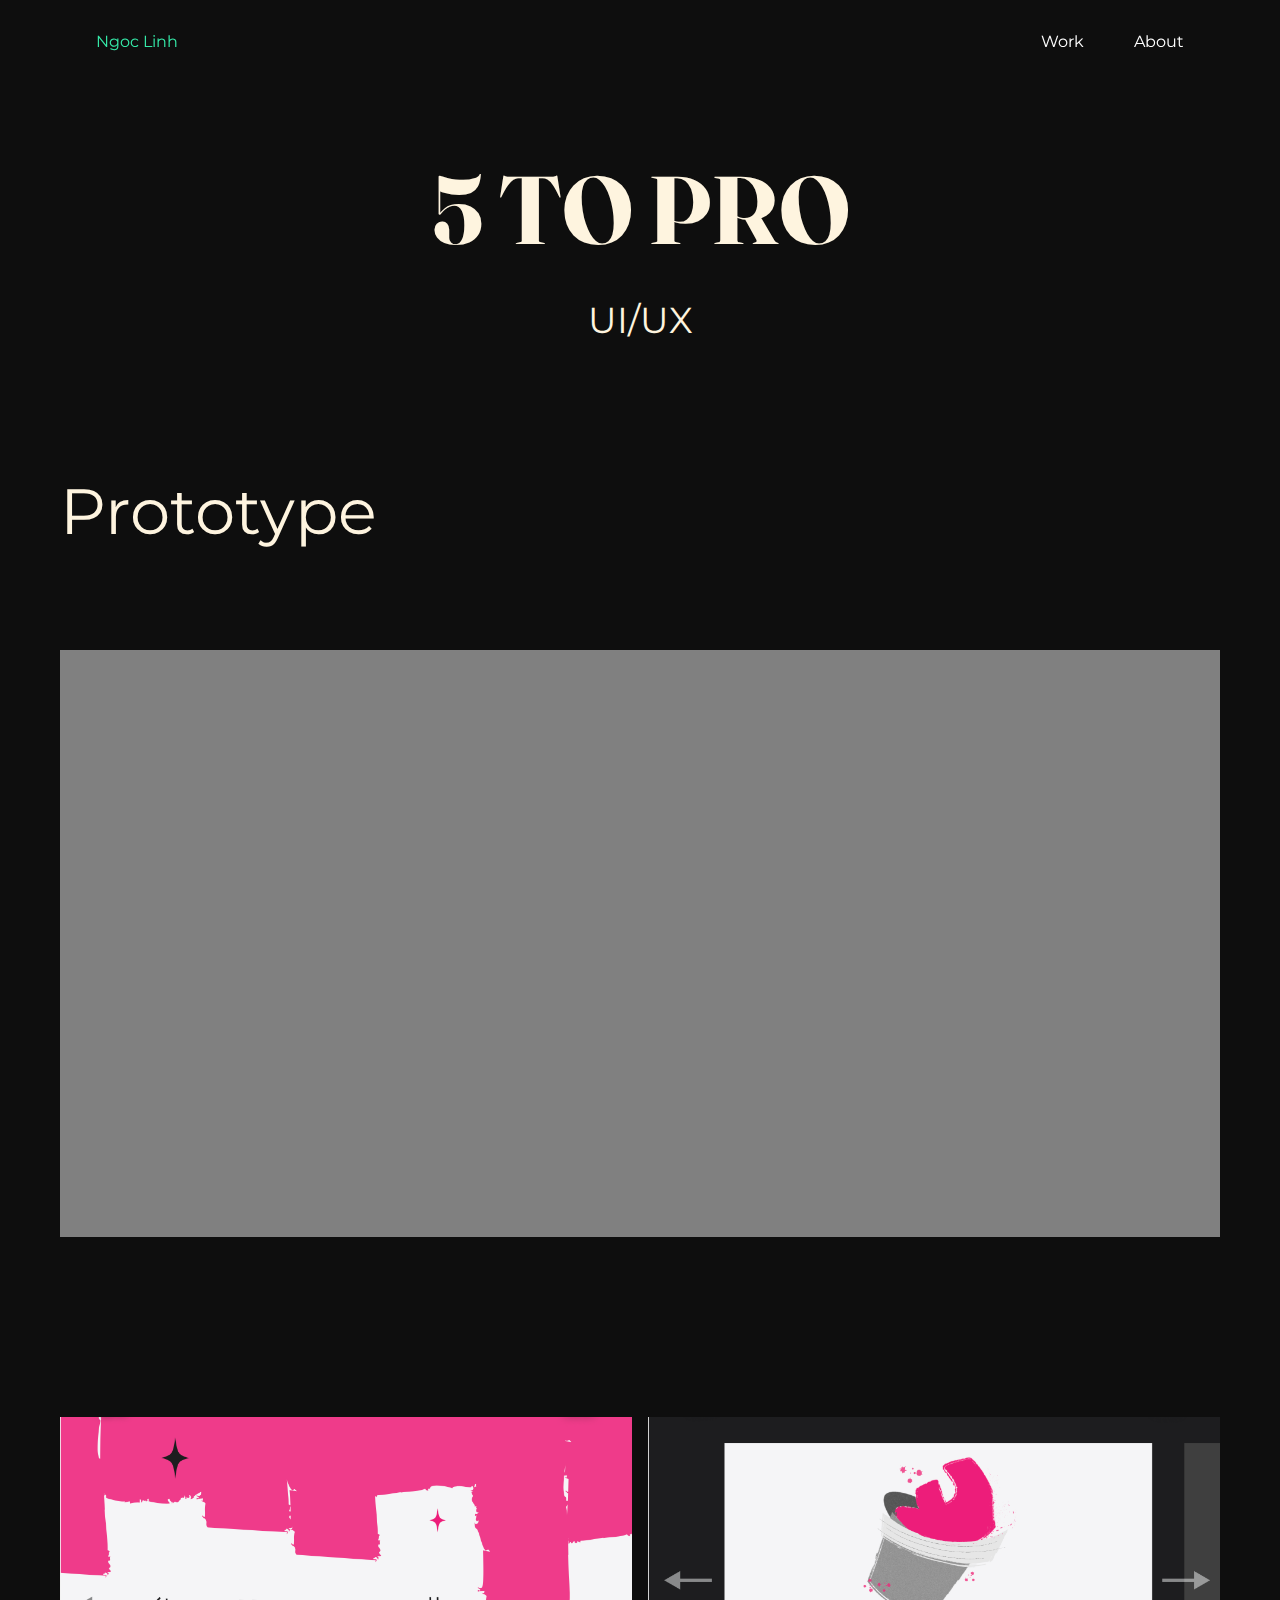
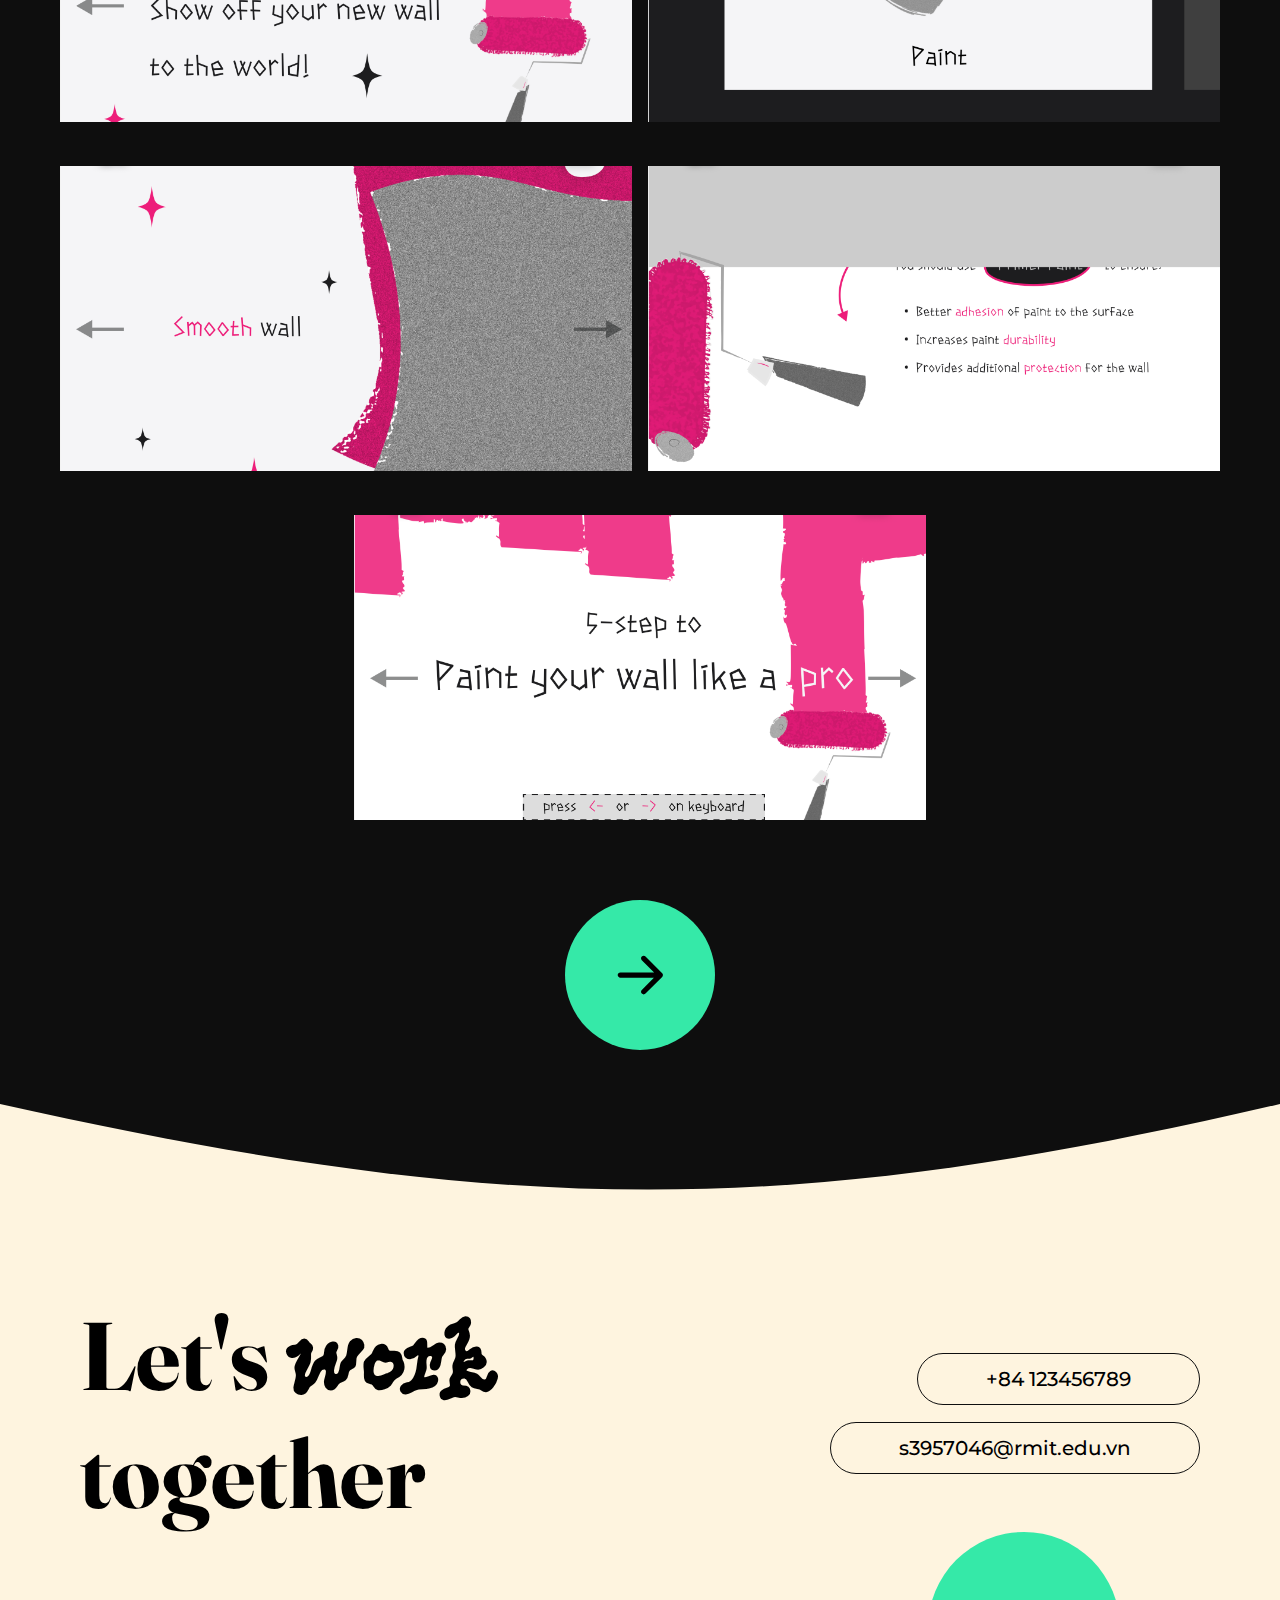
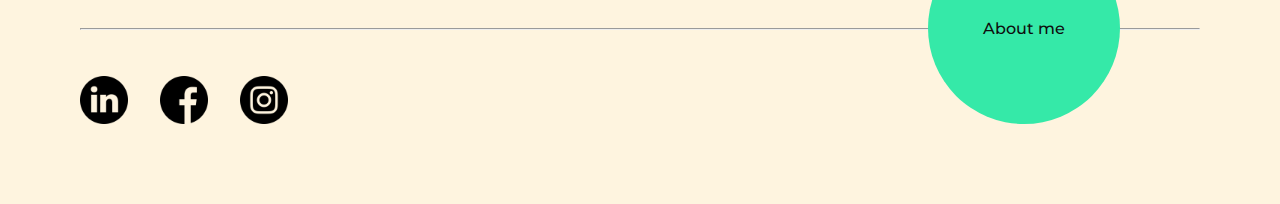
==== commit 95503fb0: "update" ====
--- a/5topro.html
+++ b/5topro.html
@@ -60,8 +60,8 @@
 			<h2>Prototype</h2>
 			<iframe
 				class="main-img"
-				src="https://www.youtube.com/embed/ndMf_LxJ6ts"
-				title="Con Mèo Béo (Lyric Video) | R.list | TRONG IM Ở LẶNG"
+				src="https://www.youtube.com/embed/dBy1g9a9lFM"
+				title="5 to Pro"
 				frameborder="0"
 				allow="accelerometer; autoplay; clipboard-write; encrypted-media; gyroscope; picture-in-picture; web-share"
 				allowfullscreen
@@ -92,7 +92,7 @@
 				</h3>
 				<div class="contact">
 					<p>+84 123456789</p>
-					<p>s39570462@rmit.edu.vn</p>
+					<p>s3957046@rmit.edu.vn</p>
 				</div>
 			</div>
 			<div class="more">
--- a/global.css
+++ b/global.css
@@ -60,6 +60,7 @@
 	color: black;
 	text-decoration: none;
 	z-index: 3;
+	-webkit-tap-highlight-color: transparent;
 }
 
 a:active {
@@ -115,12 +116,12 @@
 	text-decoration: underline;
 }
 
+nav a:active {
+	text-decoration: underline;
+}
+
 nav a:hover {
 	color: var(--primary) !important;
-}
-
-nav a:active {
-	text-decoration: underline;
 }
 
 .nav__button {
@@ -158,7 +159,10 @@
 
 .next-btn:hover {
 	background-color: var(--secondary);
-	border-radius: 999px;
+}
+
+.next-btn:active {
+	background-color: var(--secondary);
 }
 
 .hero-section .arrow {
--- a/work-item.css
+++ b/work-item.css
@@ -73,6 +73,20 @@
 	height: 230px;
 }
 
+.video-prototype {
+	margin-top: 50px;
+	display: grid;
+	grid-template-columns: 2fr 1fr;
+	height: max-content;
+	column-gap: 130px;
+	margin-bottom: 100px;
+}
+
+.video-prototype > * {
+	margin: 0 !important;
+	height: 100%;
+}
+
 @media (max-width: 1400px) {
 	main {
 		padding: 0 60px;
@@ -104,6 +118,10 @@
 	.show img {
 		width: 452px;
 		height: 353px;
+	}
+
+	.video-prototype {
+		column-gap: 20px;
 	}
 
 	.bottom-btn {
@@ -154,6 +172,10 @@
 		overflow: auto;
 	}
 
+	.video-prototype {
+		column-gap: 20px;
+	}
+
 	.show div {
 		gap: 20px;
 	}
--- a/5topro.css
+++ b/5topro.css
@@ -1,7 +1,7 @@
-.main-img {
+/* .main-img {
 	width: 556px;
 	height: 431px;
-}
+} */
 
 .show {
 	margin: 0;
